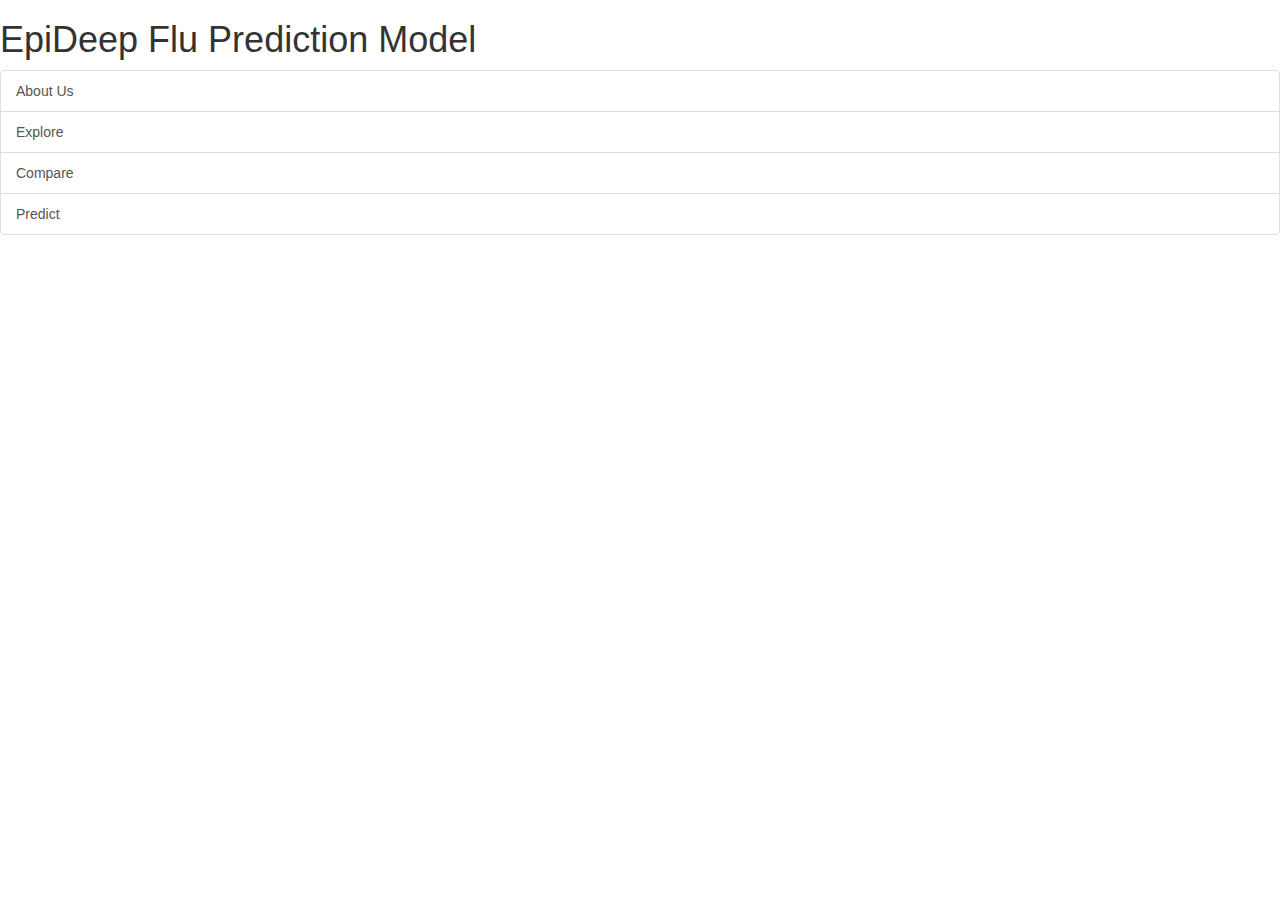
==== index.html @ aad18c3e "Add files via upload" ====
<!DOCTYPE html>
<meta charset="utf-8">
<body>
<!-- Latest compiled and minified CSS -->
<link rel="stylesheet" href="https://maxcdn.bootstrapcdn.com/bootstrap/3.4.0/css/bootstrap.min.css">

<!-- jQuery library -->
<script src="https://ajax.googleapis.com/ajax/libs/jquery/3.3.1/jquery.min.js"></script>

<title>EpiDeep Flu Prediction Model</title>

<h1>EpiDeep Flu Prediction Model</h1>

<div class="list-group">
    <a href="about_us.html" class="list-group-item">About Us</a>
    <a href="explore.html" class="list-group-item">Explore</a>
    <a href="compare.html" class="list-group-item">Compare</a>
    <a href="" class="list-group-item">Predict</a>
  </div>


</body>
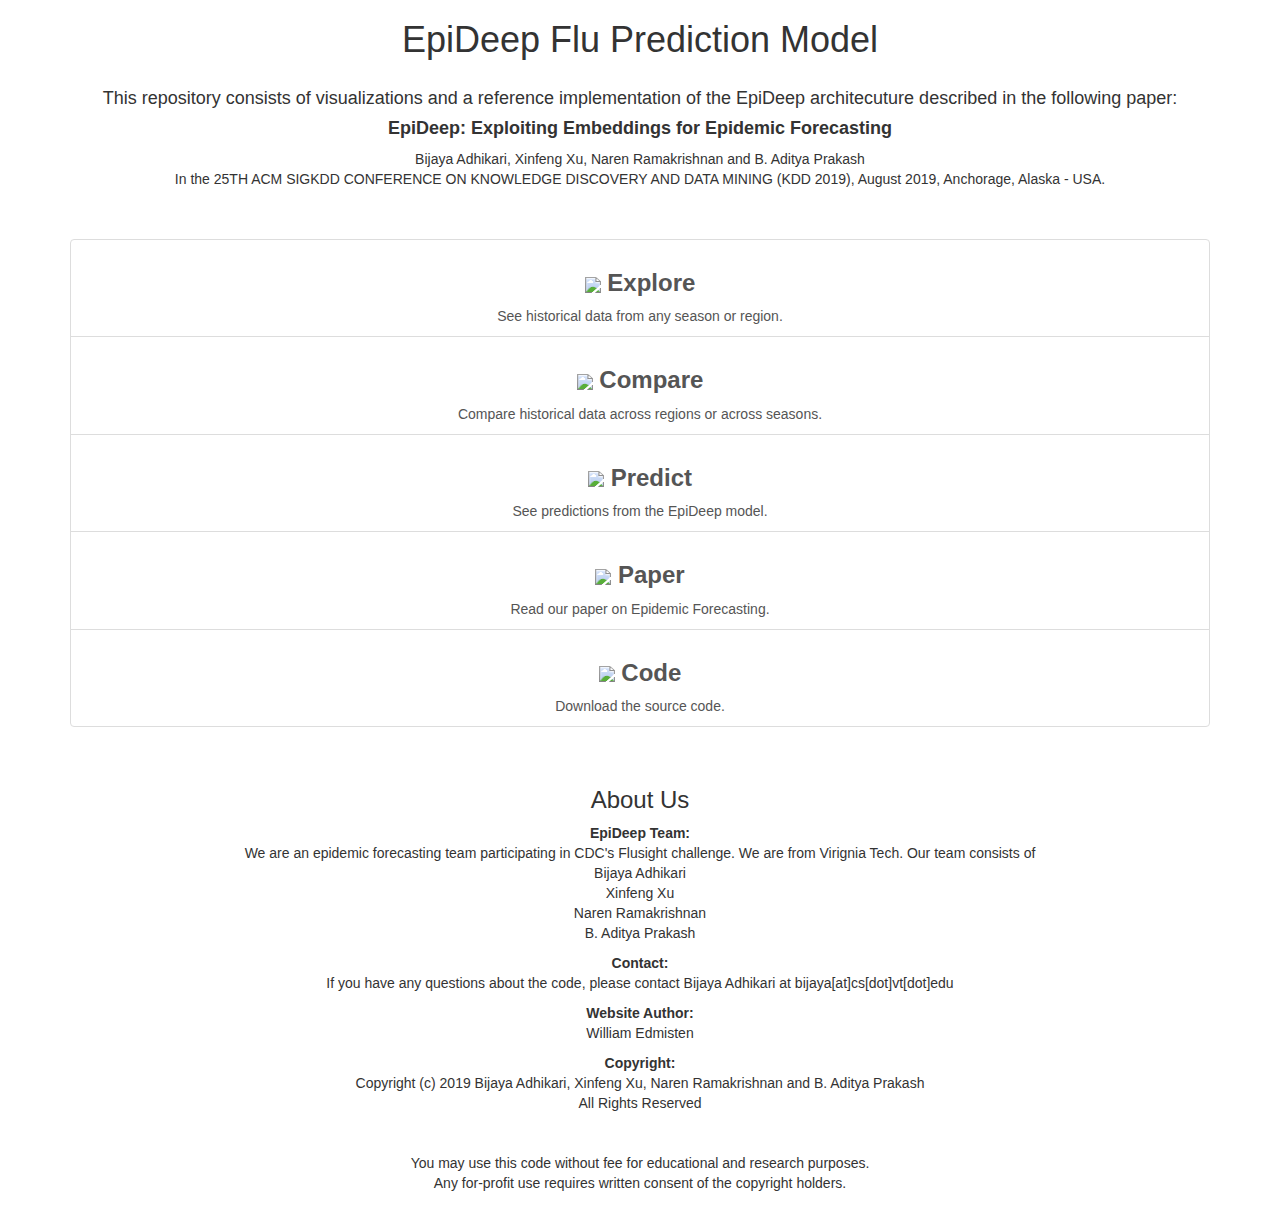
==== commit c8bacd9a: "Add files via upload" ====
--- a/index.html
+++ b/index.html
@@ -9,14 +9,82 @@
 
 <title>EpiDeep Flu Prediction Model</title>
 
+<div class="container text-center pagination-centered">
 <h1>EpiDeep Flu Prediction Model</h1>
 
-<div class="list-group">
-    <a href="about_us.html" class="list-group-item">About Us</a>
-    <a href="explore.html" class="list-group-item">Explore</a>
-    <a href="compare.html" class="list-group-item">Compare</a>
-    <a href="" class="list-group-item">Predict</a>
-  </div>
+<h4><br><p>This repository consists of visualizations and a reference implementation of the EpiDeep architecuture described in the following paper:<br></p>
 
 
+<p><b>EpiDeep: Exploiting Embeddings for Epidemic Forecasting</b></br></h4>
+Bijaya Adhikari, Xinfeng Xu, Naren Ramakrishnan and B. Aditya Prakash</br>
+In the 25TH ACM SIGKDD CONFERENCE ON KNOWLEDGE DISCOVERY AND DATA MINING (KDD 2019), August 2019, Anchorage, Alaska - USA.<br><br></p>
+
+<br>
+
+<div class="list-group">
+    <a href="explore.html" class="list-group-item">
+        <h3><img src="Icons/baseline-explore-24px.svg"></img>&nbsp;<b>Explore</b></h3>
+        See historical data from any season or region.
+    </a>
+    <a href="compare.html" class="list-group-item">
+        <h3><img src="Icons/baseline-compare_arrows-24px.svg"></img>&nbsp;<b>Compare</b></h3>
+        Compare historical data across regions or across seasons. 
+    </a>
+    <a href="predict.html" class="list-group-item">
+        <h3><img src="Icons/baseline-trending_up-24px.svg"></img>&nbsp;<b>Predict</b></h3>
+        See predictions from the EpiDeep model.
+    </a>
+	<a href="" class="list-group-item">
+        <h3><img src="Icons/paper.svg"></img>&nbsp;<b>Paper</b></h3>
+		Read our paper on Epidemic Forecasting.
+    </a>
+	<a href="https://github.com/epideep/source" class="list-group-item">
+        <h3><img src="Icons/download.svg"></img>&nbsp;<b>Code</b></h3>
+        Download the source code.
+    </a>
+</div>
+
+<br>
+
+<h3>About Us</h3>
+
+<p><b>EpiDeep Team:</b></br>
+
+We are an epidemic forecasting team participating in CDC's Flusight challenge. We are from Virignia Tech. Our team consists of </br>
+
+Bijaya Adhikari </br>
+Xinfeng Xu </br>
+Naren Ramakrishnan </br>
+B. Aditya Prakash
+</p>
+
+<p></p><b>Contact:</b></br>
+If you have any questions about the code, please contact Bijaya Adhikari at bijaya[at]cs[dot]vt[dot]edu 
+</p>
+
+<p><b>Website Author:</b></br>
+ William Edmisten  
+</p>
+
+<b>Copyright:</b></br>
+Copyright (c) 2019
+Bijaya Adhikari, Xinfeng Xu, Naren Ramakrishnan and B. Aditya Prakash </br>
+All Rights Reserved </br>
+
+
+</br>
+</br>
+
+You may use this code without fee for educational and research purposes.</br>
+Any for-profit use requires written consent of the copyright holders. 
+
+
+ <div id="footer">
+ </br><center> 
+ <div style="width:100;margin-right:1cm;">
+<script type="text/javascript" id="clustrmaps" src="//cdn.clustrmaps.com/map_v2.js?d=p5Fq-kAkO2BQyjh7WH4UzSC2pTpQTL2efjl7CryL9Zk&cl=ffffff&w=a"></script></script>
+</div> 
+
+</div>
+
 </body>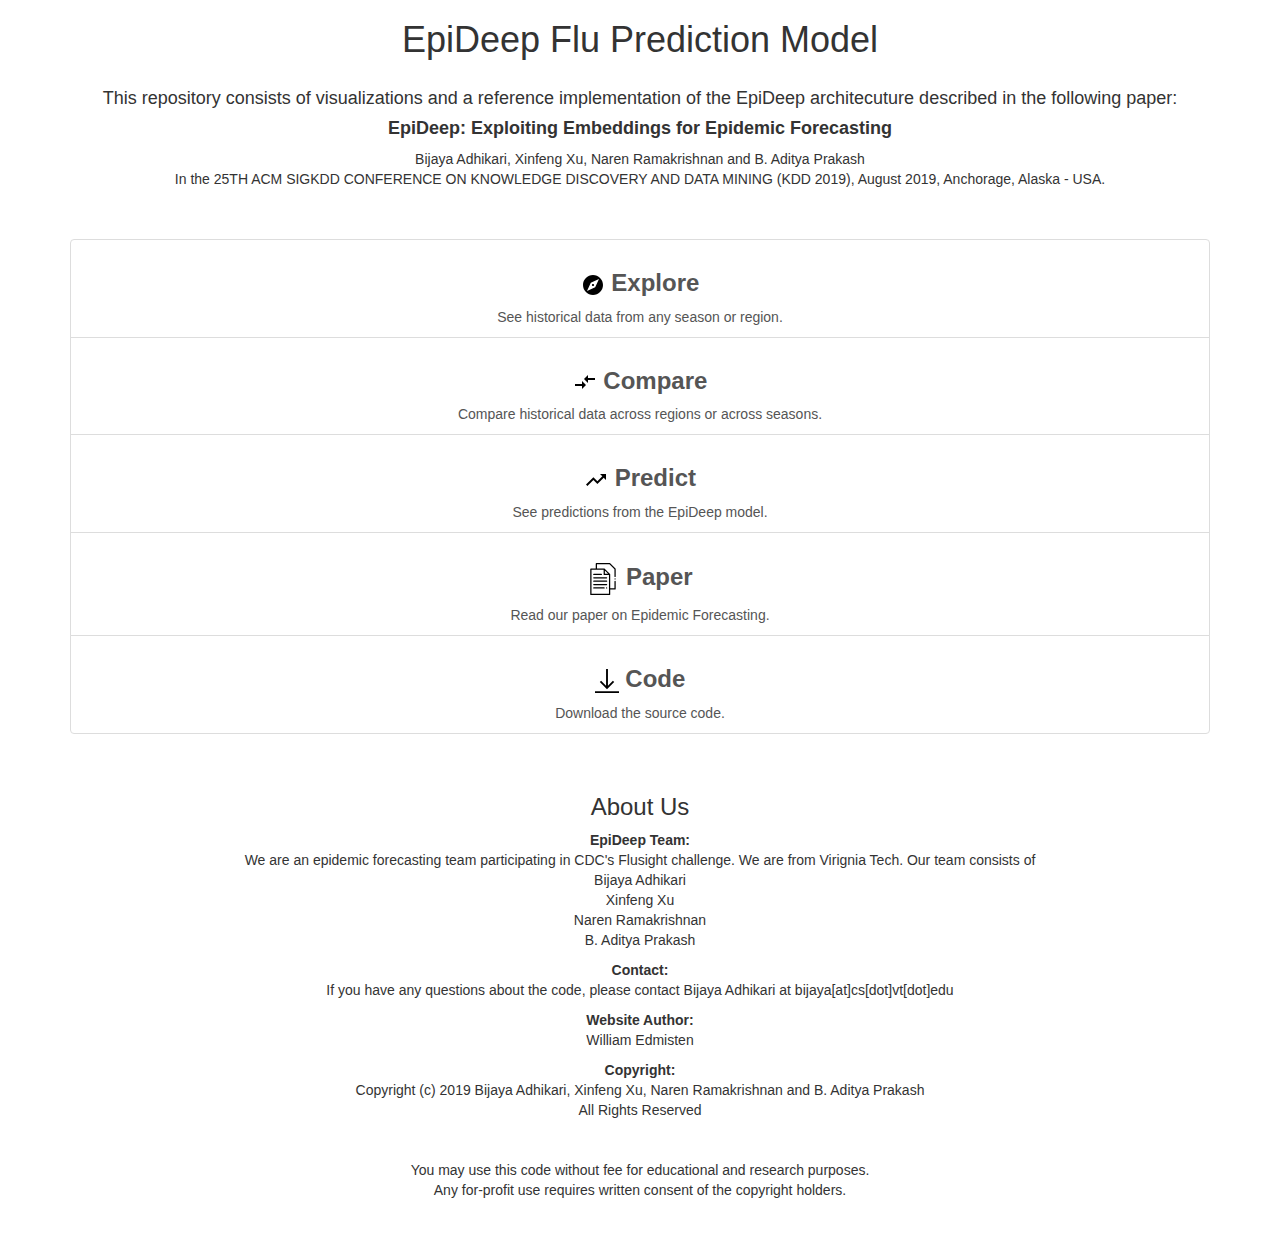
==== commit 302891e9: "Add files via upload" ====
--- a/index.html
+++ b/index.html
@@ -3,6 +3,7 @@
 <body>
 <!-- Latest compiled and minified CSS -->
 <link rel="stylesheet" href="https://maxcdn.bootstrapcdn.com/bootstrap/3.4.0/css/bootstrap.min.css">
+<link rel="stylesheet" type="text/css" media="screen" href="style.css" />
 
 <!-- jQuery library -->
 <script src="https://ajax.googleapis.com/ajax/libs/jquery/3.3.1/jquery.min.js"></script>
@@ -11,6 +12,7 @@
 
 <div class="container text-center pagination-centered">
 <h1>EpiDeep Flu Prediction Model</h1>
+
 
 <h4><br><p>This repository consists of visualizations and a reference implementation of the EpiDeep architecuture described in the following paper:<br></p>
 
--- a/style.css
+++ b/style.css
@@ -0,0 +1,10 @@
+
+
+#footer {
+	top: 28px;
+	left: 135px;
+	width: 300px;
+	margin-left: 230px;
+	font-size: 0.8em;
+	margin-top: 30px;
+}
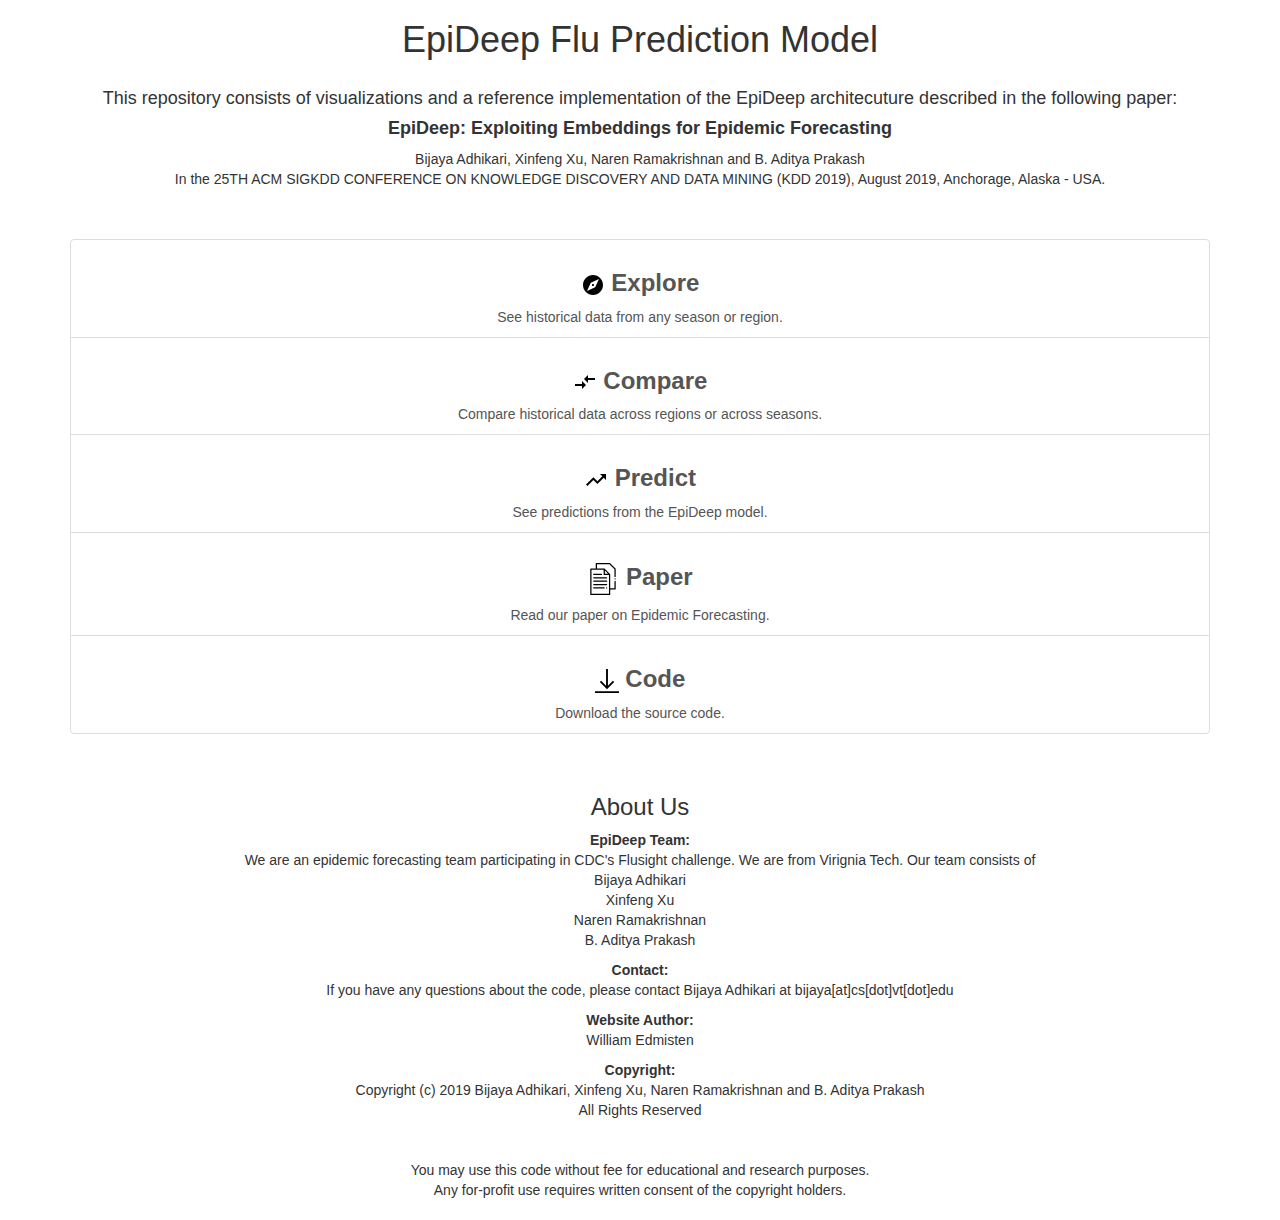
==== commit 0b7365f7: "Add files via upload" ====
--- a/index.html
+++ b/index.html
@@ -81,7 +81,7 @@
 Any for-profit use requires written consent of the copyright holders. 
 
 
- <div id="footer">
+ <div >
  </br><center> 
  <div style="width:100;margin-right:1cm;">
 <script type="text/javascript" id="clustrmaps" src="//cdn.clustrmaps.com/map_v2.js?d=p5Fq-kAkO2BQyjh7WH4UzSC2pTpQTL2efjl7CryL9Zk&cl=ffffff&w=a"></script></script>
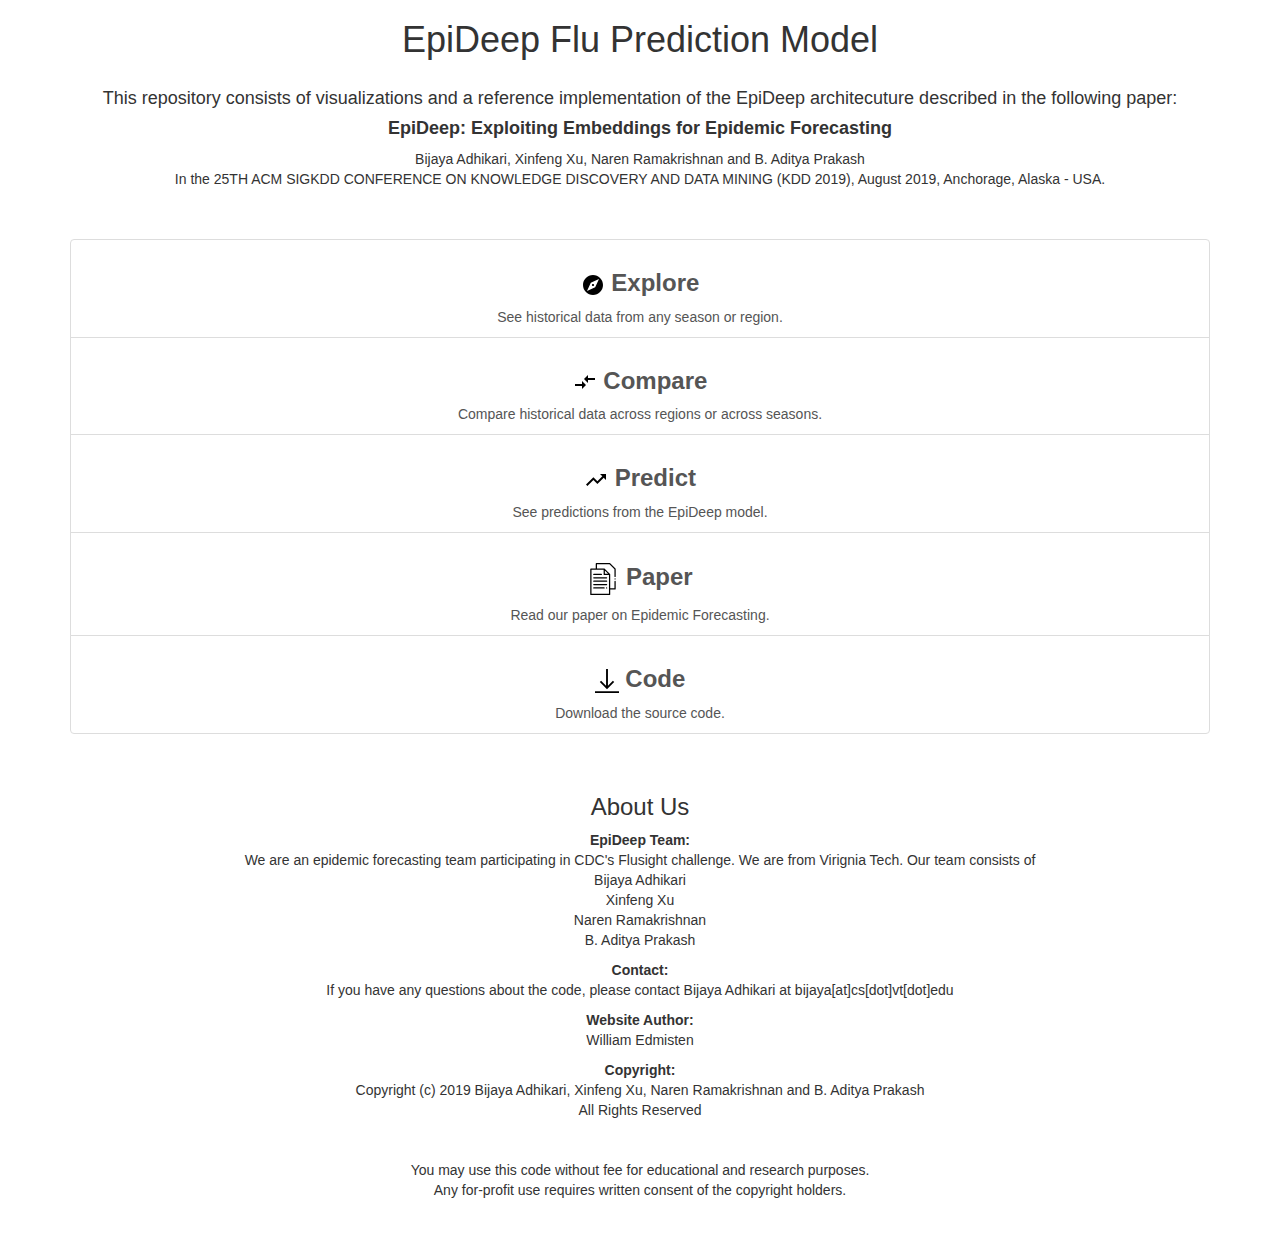
==== commit d7fde9f5: "Add files via upload" ====
--- a/index.html
+++ b/index.html
@@ -81,7 +81,7 @@
 Any for-profit use requires written consent of the copyright holders. 
 
 
- <div >
+ <div id="footer">
  </br><center> 
  <div style="width:100;margin-right:1cm;">
 <script type="text/javascript" id="clustrmaps" src="//cdn.clustrmaps.com/map_v2.js?d=p5Fq-kAkO2BQyjh7WH4UzSC2pTpQTL2efjl7CryL9Zk&cl=ffffff&w=a"></script></script>
--- a/style.css
+++ b/style.css
@@ -1,10 +1,8 @@
 
 
 #footer {
-	top: 28px;
-	left: 135px;
 	width: 300px;
-	margin-left: 230px;
+	margin:0 auto;
 	font-size: 0.8em;
 	margin-top: 30px;
 }
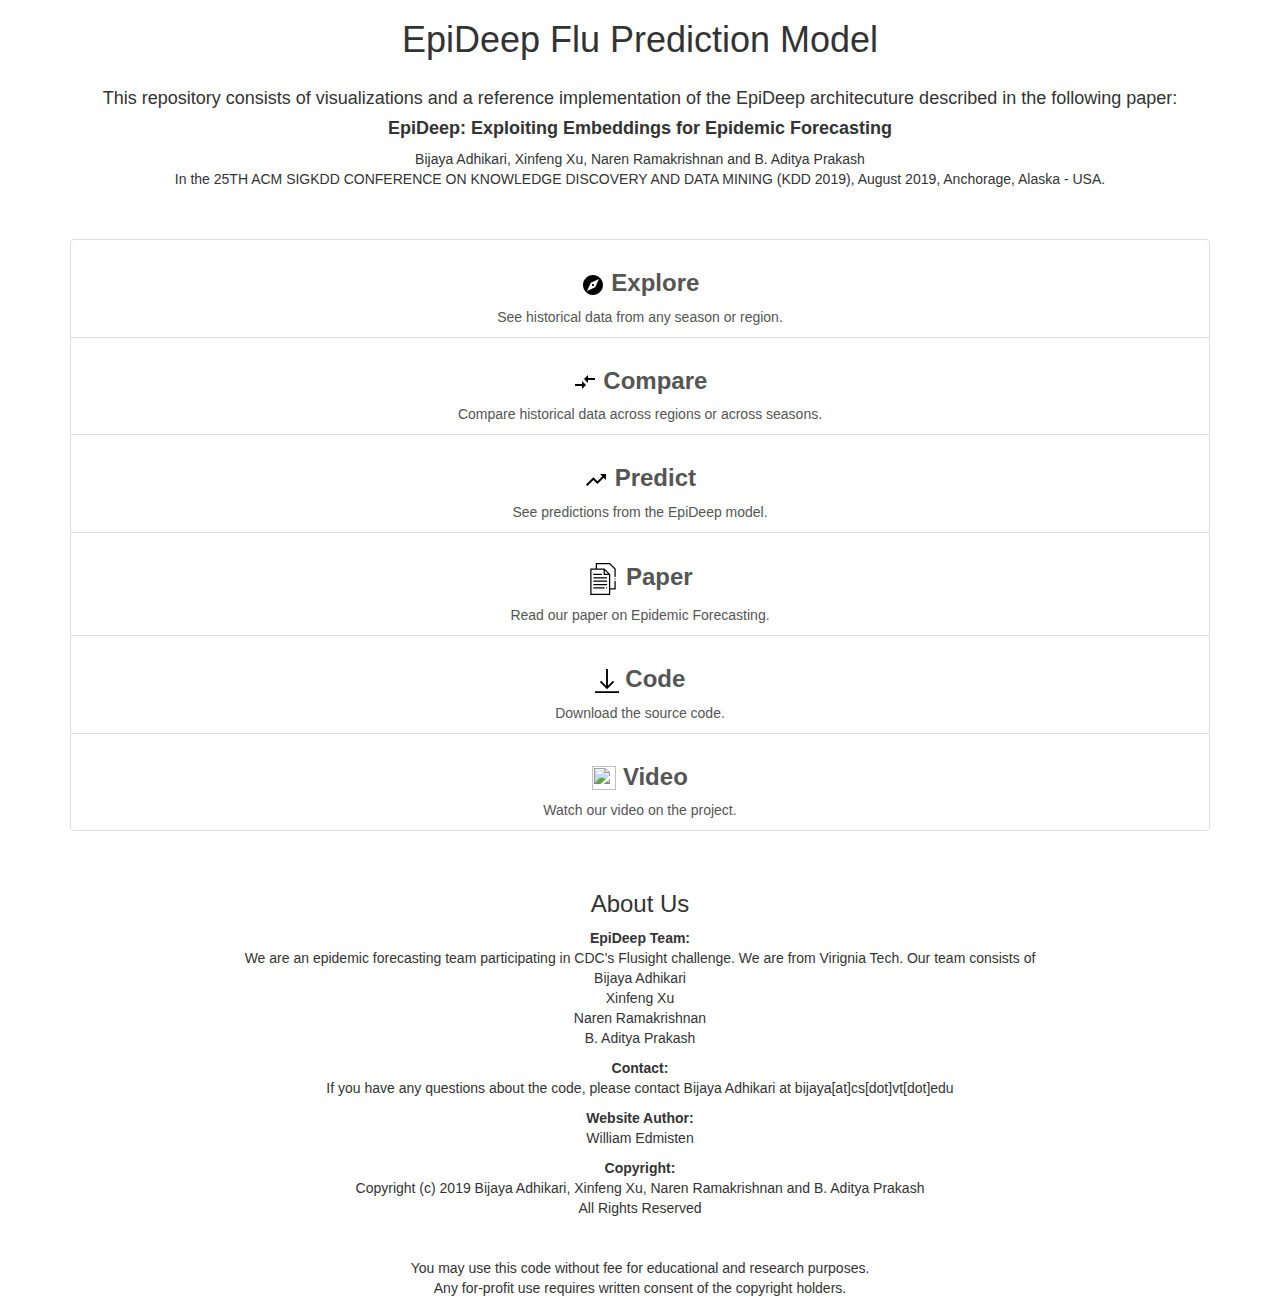
==== commit 91f783b8: "Add files via upload" ====
--- a/index.html
+++ b/index.html
@@ -43,6 +43,10 @@
 	<a href="https://github.com/epideep/source" class="list-group-item">
         <h3><img src="Icons/download.svg"></img>&nbsp;<b>Code</b></h3>
         Download the source code.
+    </a>
+	<a href="https://www.youtube.com/watch?v=I-6tLPiAQqs&t=1s" class="list-group-item">
+        <h3><img src="Icons/play.jpg" height="24" width="24" ></img>&nbsp;<b>Video</b></h3>
+        Watch our video on the project.
     </a>
 </div>
 
--- a/style.css
+++ b/style.css
@@ -2,7 +2,6 @@
 
 #footer {
 	width: 300px;
-	margin:0 auto;
+	margin: auto;
 	font-size: 0.8em;
-	margin-top: 30px;
 }
